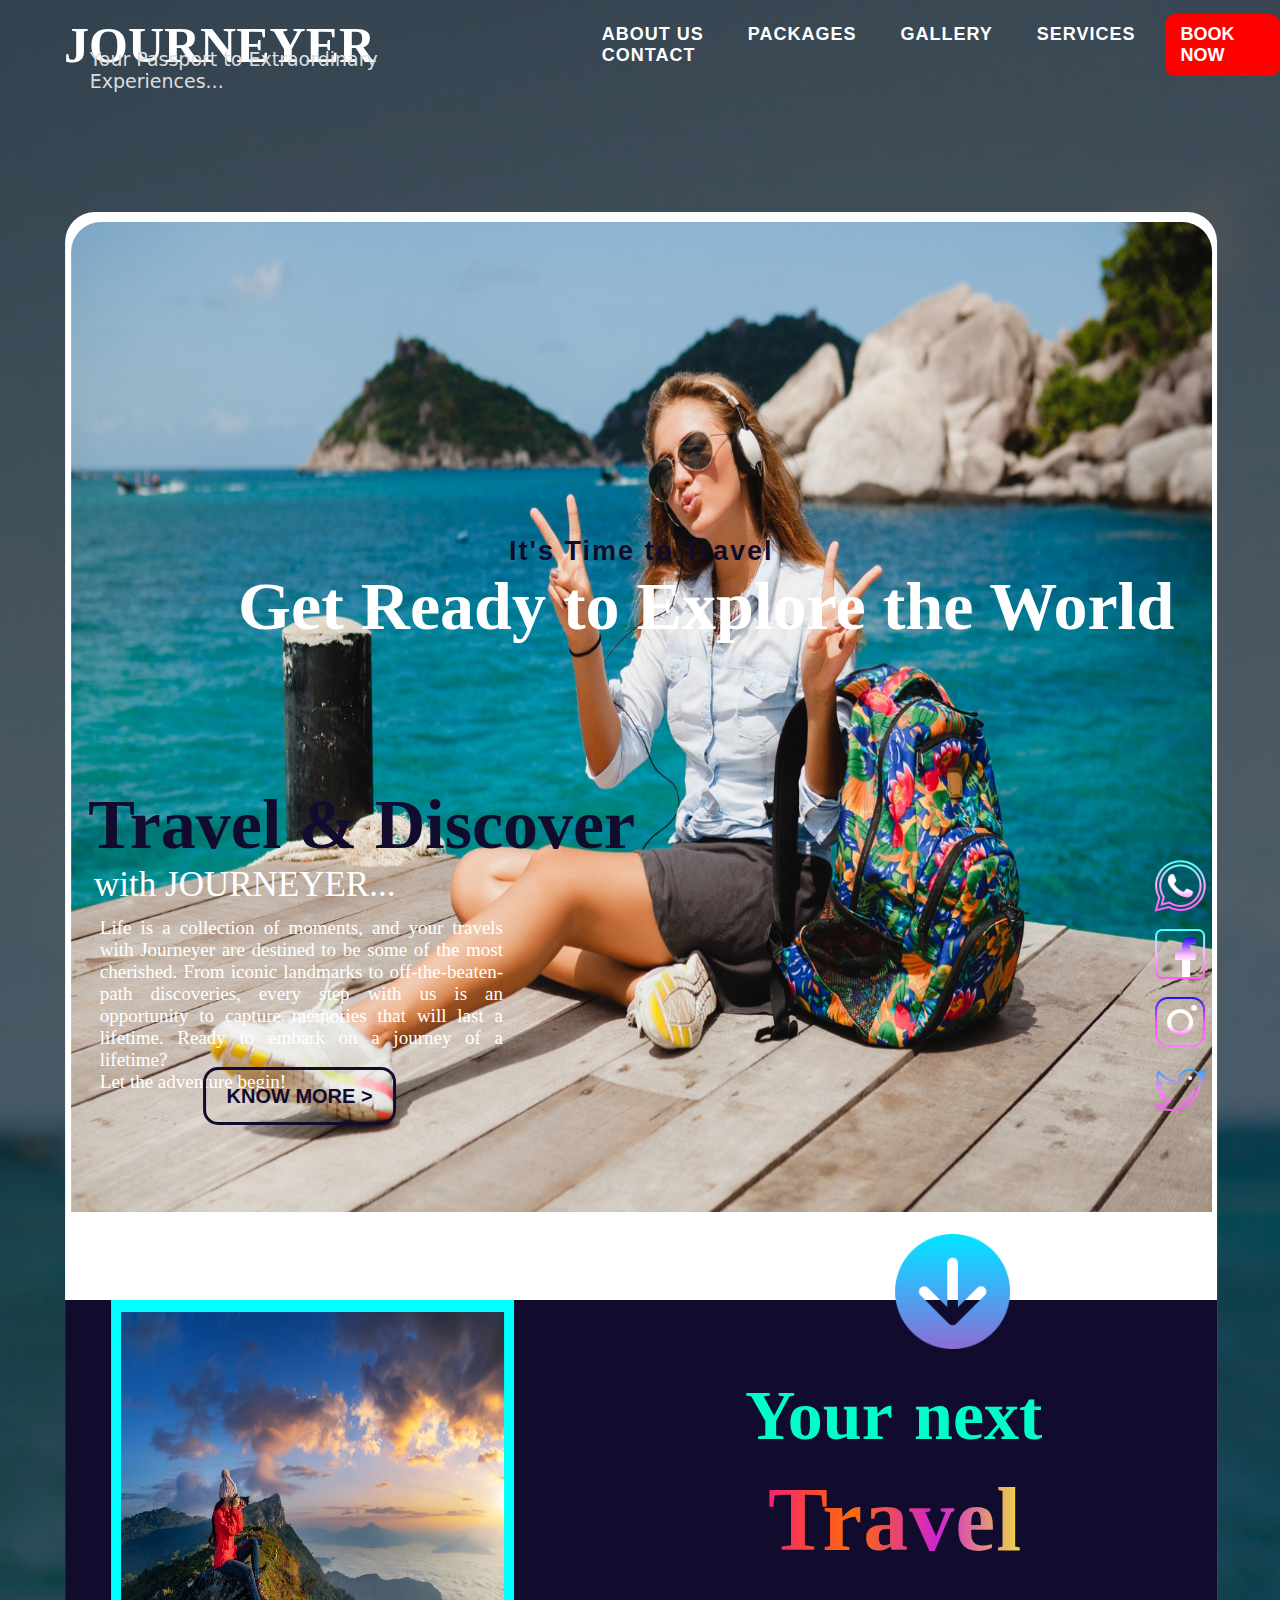
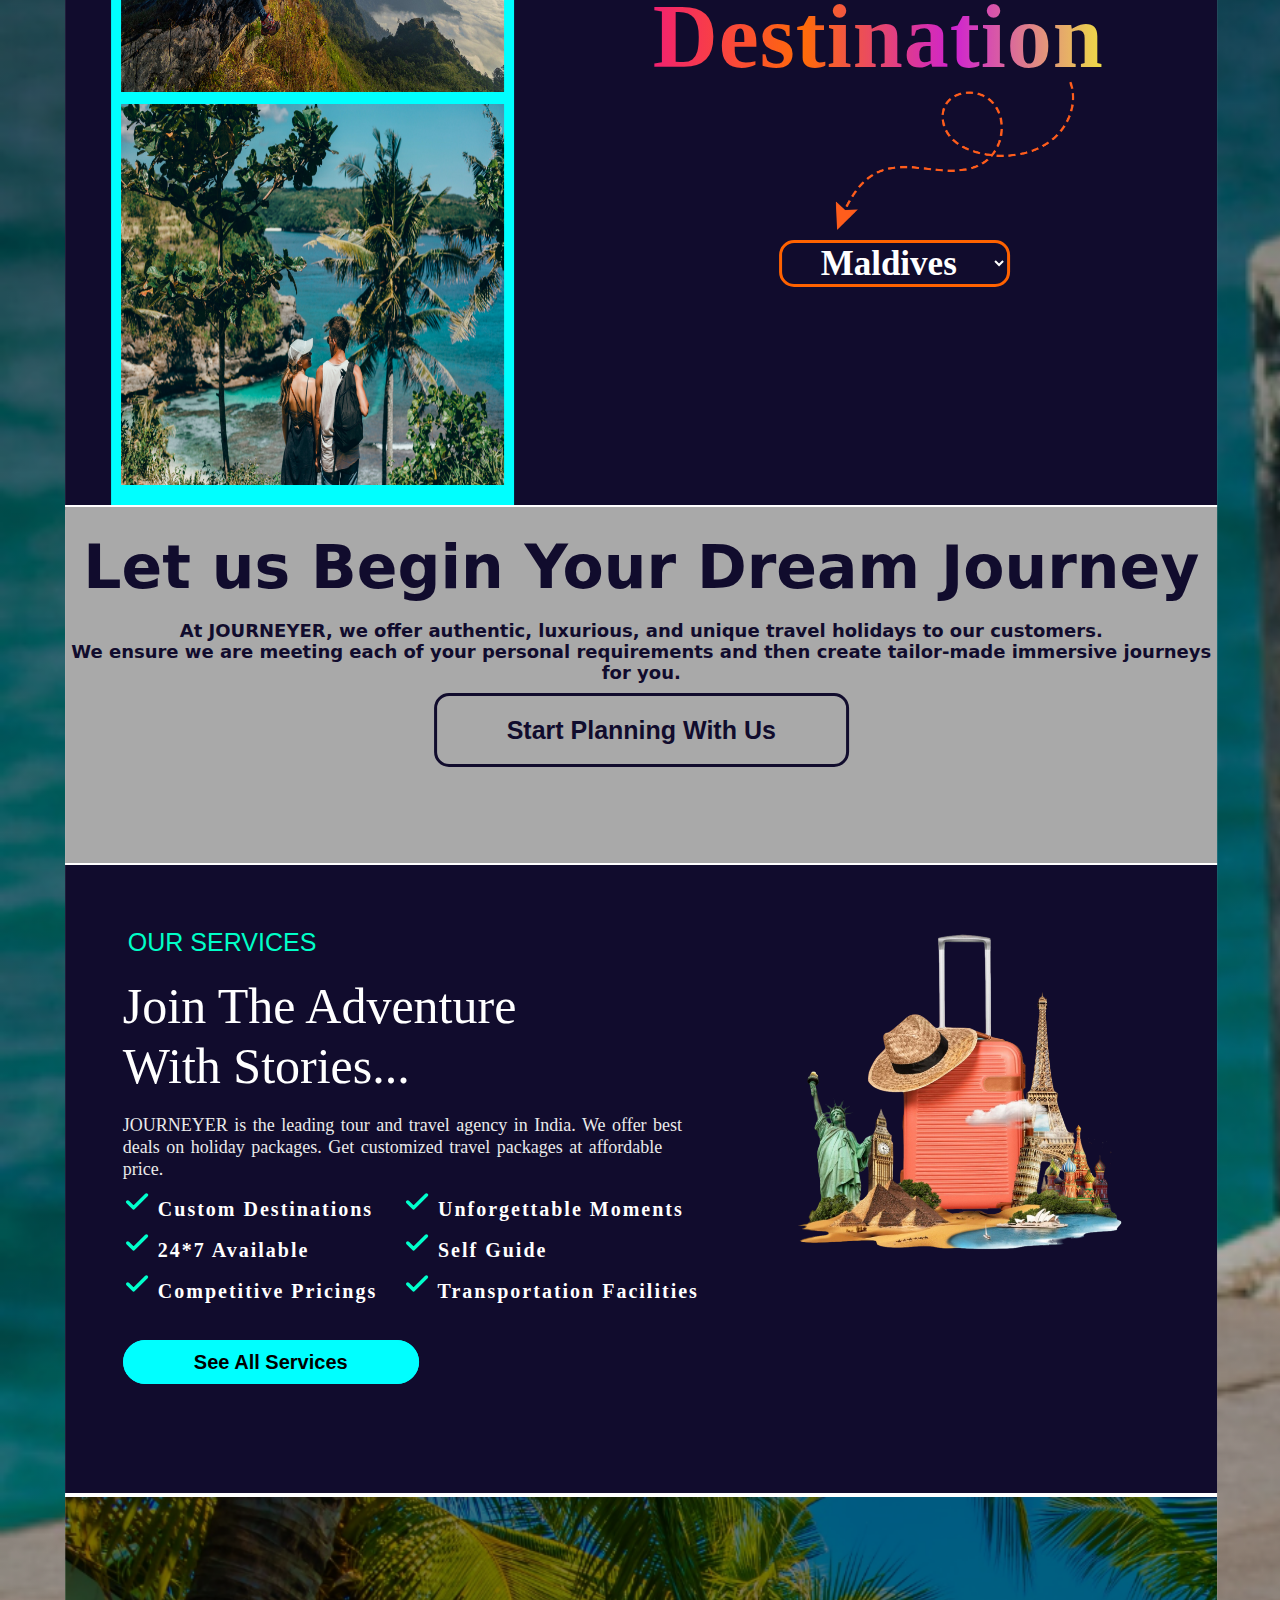
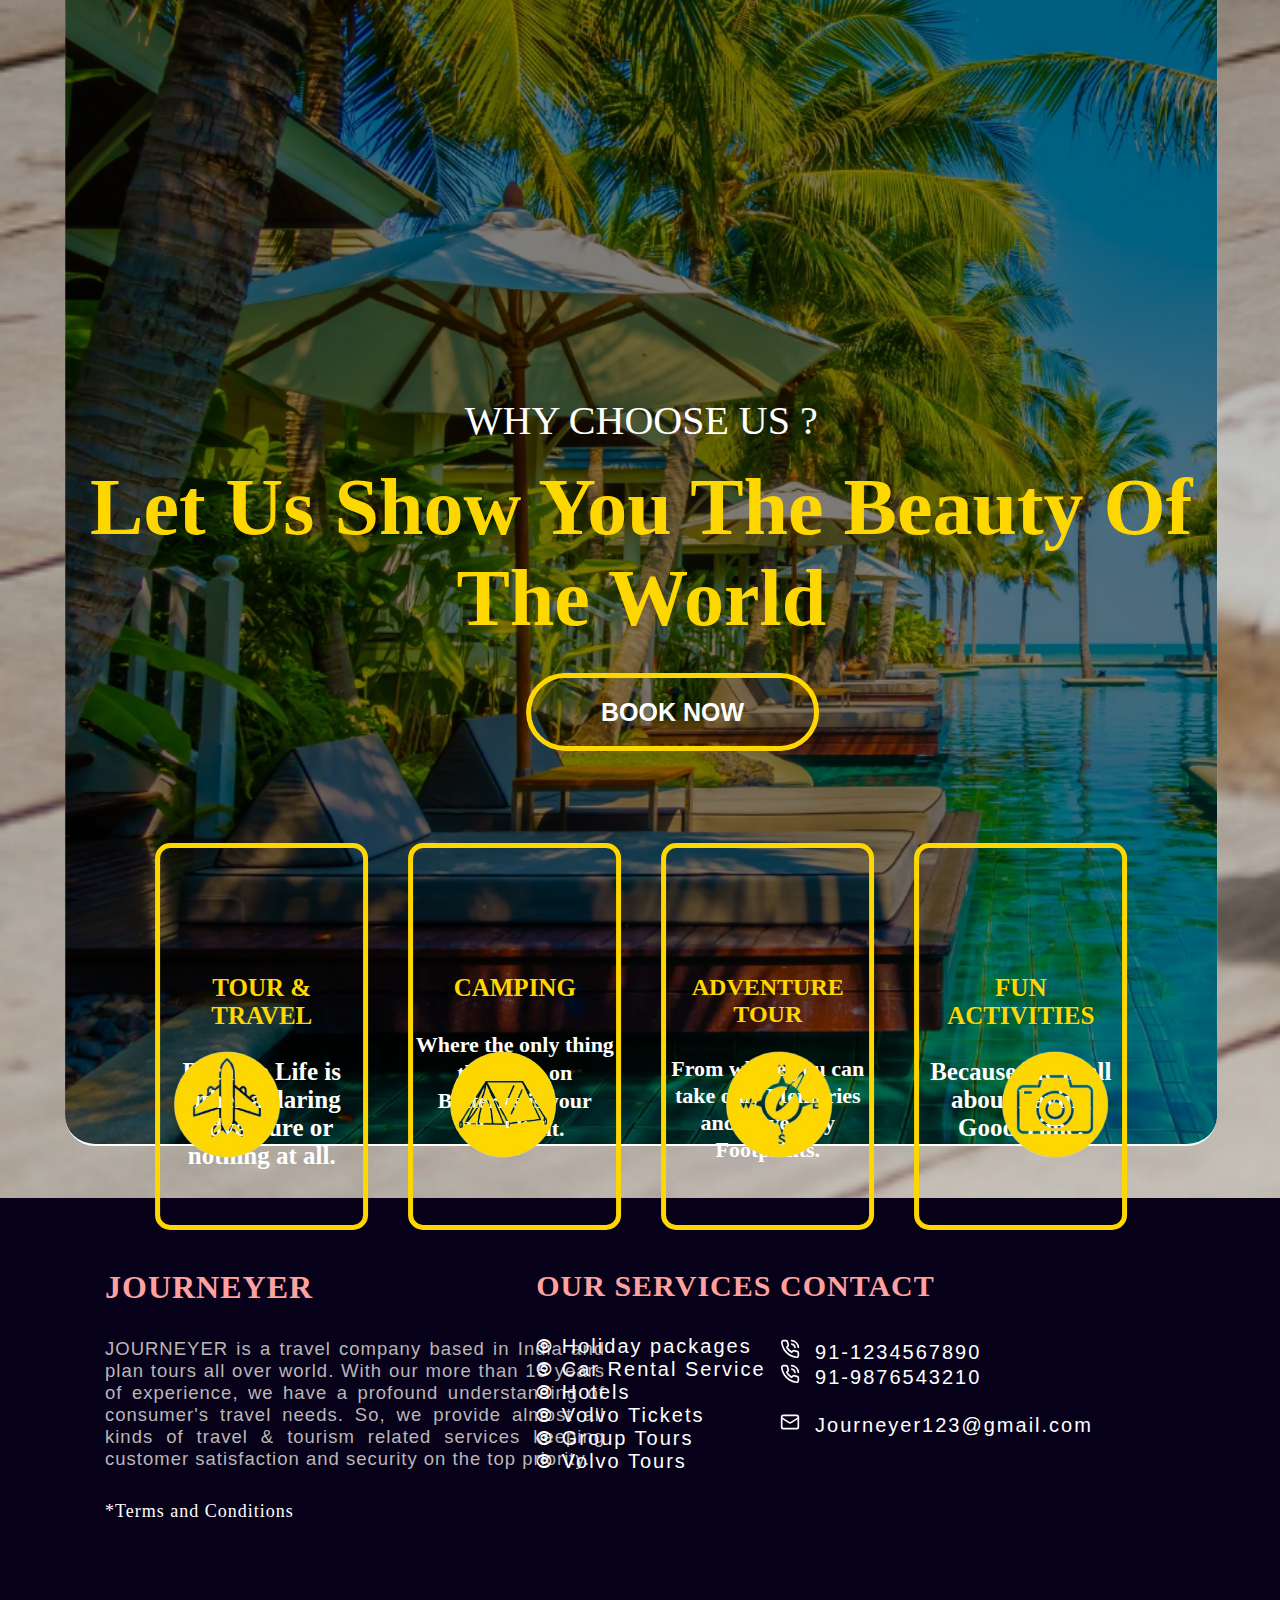
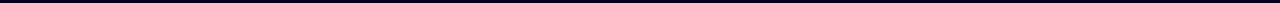
==== OIBSIP_Task1/index.html @ 8ae0f424 "mimansha" ====
<!DOCTYPE html>
<html lang="en">
<head>
    <meta charset="UTF-8">
    <meta name="viewport" content="width=device-width, initial-scale=1.0">
    <title>JOURNEYER - Your Travel Partner</title>
    <link rel="icon" href="./images_icons/travel_icon.png">
    <link rel="stylesheet" href="style.css">
</head>
<body>
    <header>
        <nav>
            <div class="logo">JOURNEYER</div>
            <span style="color: rgb(221, 221, 221); font-size: 19px; margin-left: -22.3%; margin-top: 7%; font-family: system-ui, -apple-system, BlinkMacSystemFont, 'Segoe UI', Roboto, Oxygen, Ubuntu, Cantarell, 'Open Sans', 'Helvetica Neue', sans-serif;">Your Passport to Extraordinary Experiences...</span>
            <div class="menu">
                <a href="#">ABOUT US</a>
                <a href="#">PACKAGES</a>
                <a href="#">GALLERY</a>
                <a href="#">SERVICES</a>
                <a href="#">CONTACT</a>
            </div>
            <div class="book">BOOK NOW</div>
        </nav>
        <div class="container">
            <!-- page1 start -->
            <img class="container_img" src="./images_icons/background1.jpg" alt="container_bg_image">
            <h4 class="main1">It's Time to Travel</h4>
            <span class="main2">Get Ready to Explore the World</span>
            <div class="main3">Travel & Discover</div>
            <span class="main4">with JOURNEYER...</span>
            <div class="main5">Life is a collection of moments, and your travels with Journeyer are destined to be some of the most cherished. From iconic landmarks to off-the-beaten-path discoveries, every step with us is an opportunity to capture memories that will last a lifetime. Ready to embark on a journey of a lifetime? <br>Let the adventure begin!</div>
            <br><a class="explore-btn" href="#">KNOW MORE ></a>
            <div class="icon">
                <img class="icon1" src="./images_icons/icon_whatsapp.png" alt="icon_whatsapp">
                <img class="icon2" src="./images_icons/icon_facebook.png" alt="icon_facebook">
                <img class="icon3" src="./images_icons/icons_instagram.png" alt="icons_instagram">
                <img class="icon4" src="./images_icons/icon_twitter.png" alt="icon_twitter">
            </div>
            <img style="width: 115px; margin-left: 72%; margin-top: 11%; filter: brightness(130%);" src="./images_icons/down-arrow.png" alt="arrow1">
            <!--page2 end-->
            <!--page2 start-->
            <div class="container2">
                <span class="next-dest">Your next </span><br>
                <span class="travel-dest1">Travel</span>
                <span class="travel-dest2">Destination </span><br>
                <img style="width: 280px; height:180px; margin-top: -2.5%; margin-left: 65%; rotate: 180deg;" src="./images_icons/dashed-line-arrow.png" alt="dashed arrow">
                <select class="dest_list">
                    <option style="color: white; font-size: 20px; font-weight: bold; font-family:cursive; background-color: black;">Maldives</option>
                    <option style="color: white; font-size: 20px; font-weight: bold; font-family:cursive; background-color: black;">Bali</option>
                    <option style="color: white; font-size: 20px; font-weight: bold; font-family:cursive; background-color: black;">Dubai</option>
                    <option style="color: white; font-size: 20px; font-weight: bold; font-family:cursive; background-color: black;">London</option>
                    <option style="color: white; font-size: 20px; font-weight: bold; font-family:cursive; background-color: black;">Japan</option>
                    <option style="color: white; font-size: 20px; font-weight: bold; font-family:cursive; background-color: black;">India</option>
                    <option style="color: white; font-size: 20px; font-weight: bold; font-family:cursive; background-color: black;">Sydney</option>
                    <option style="color: white; font-size: 20px; font-weight: bold; font-family:cursive; background-color: black;">New York</option>
                    <option style="color: white; font-size: 20px; font-weight: bold; font-family:cursive; background-color: black;">Rome</option>
                    <option style="color: white; font-size: 20px; font-weight: bold; font-family:cursive; background-color: black;">Paris</option>
                </select>
                <div class="container3">
                    <img style="width: 95%; height: 47%; margin-top: 12px; margin-left: 2.5%;" src="./images_icons/mainpic2.jpg" alt="travel1">
                    <img style="width: 95%; height: 47%; margin-top: 12px; margin-left: 2.5%;" src="./images_icons/main_pic1.jpg" alt="travel1">
                </div>
            </div>
            <!--page2 end-->
            <!--page 3 start-->
            <div class="container4">
                <div>Let us Begin Your Dream Journey</div>
                <p style="font-size: 18px; margin-top: 18px;">At JOURNEYER, we offer authentic, luxurious, and unique travel holidays to our customers.<br> We ensure we are meeting each of your personal requirements and then create tailor-made immersive journeys for you.</p>
                <a class="plan-btn" href="#">Start Planning With Us</a>
            </div>
            <div class="container5">
                <img style="width: 45%; margin-left: 55%; margin-top: -4%;" src="./images_icons/travelworld.png" alt="travel_the_world">
                <div class="container6">
                    <div style=" width: 300px; color: #00ffc8; font-size: 25px; font-family: sans-serif; text-align: left; margin-left: 5px;">OUR SERVICES</div><br>
                    <span style=" color: white; font-size: 50px; font-family: cursive; text-align: left;">Join The Adventure<br>With Stories...</span><br><br>
                    <span style=" color: rgb(234, 234, 234); font-size: 18px; font-family: 'Times New Roman', Times, serif; text-align: left; word-spacing: 2px;">JOURNEYER is the leading tour and travel agency in India. We offer best deals on holiday packages. Get customized travel packages at affordable price.</span>
                    <div style="display: flex; justify-content: space-between; margin-top: -12px;">
                        <div style="display: flex; flex-direction: column; color: white; font-size: 20px; letter-spacing: 2px; font-family: cursive; font-weight: bold; line-height: 2; margin-top: 20px;" class="container6-2">
                            <span><svg xmlns="http://www.w3.org/2000/svg" width="28" height="28" viewBox="0 0 24 24" fill="none" stroke="#00ffcc" stroke-width="3" stroke-linecap="round" stroke-linejoin="round" class="lucide lucide-check"><path d="M20 6 9 17l-5-5"/></svg> Custom Destinations</span>
                            <span><svg xmlns="http://www.w3.org/2000/svg" width="28" height="28" viewBox="0 0 24 24" fill="none" stroke="#00ffcc" stroke-width="3" stroke-linecap="round" stroke-linejoin="round" class="lucide lucide-check"><path d="M20 6 9 17l-5-5"/></svg> 24*7 Available</span>
                            <span><svg xmlns="http://www.w3.org/2000/svg" width="28" height="28" viewBox="0 0 24 24" fill="none" stroke="#00ffcc" stroke-width="3" stroke-linecap="round" stroke-linejoin="round" class="lucide lucide-check"><path d="M20 6 9 17l-5-5"/></svg> Competitive Pricings</span>
                        </div>
                        <div style="display: flex; flex-direction: column; color: white; font-size: 20px; letter-spacing: 2px; font-family: cursive; font-weight: bold; line-height: 2; margin-top: 20px; margin-left: 15px;" class="container6-2">
                            <span><svg xmlns="http://www.w3.org/2000/svg" width="28" height="28" viewBox="0 0 24 24" fill="none" stroke="#00ffcc" stroke-width="3" stroke-linecap="round" stroke-linejoin="round" class="lucide lucide-check"><path d="M20 6 9 17l-5-5"/></svg> Unforgettable Moments</span>
                            <span><svg xmlns="http://www.w3.org/2000/svg" width="28" height="28" viewBox="0 0 24 24" fill="none" stroke="#00ffcc" stroke-width="3" stroke-linecap="round" stroke-linejoin="round" class="lucide lucide-check"><path d="M20 6 9 17l-5-5"/></svg> Self Guide</span>
                            <span><svg xmlns="http://www.w3.org/2000/svg" width="28" height="28" viewBox="0 0 24 24" fill="none" stroke="#00ffcc" stroke-width="3" stroke-linecap="round" stroke-linejoin="round" class="lucide lucide-check"><path d="M20 6 9 17l-5-5"/></svg> Transportation Facilities</span>
                        </div>
                    </div><br><br>
                    <a class="services-btn" href="#">See All Services</a>
                </div>
            </div>
            <!--page3 end-->
            <!--page4 start-->
            <div>
                <div style="background-image: url(./images_icons/spot3.png); background-size: cover;" class="container7"></div>
                <div style=" color:white; font-size: 40px; ; margin-top: -65%; text-align: center;">WHY CHOOSE US ? </div><br>
                <div  class="cont7-txt">Let Us Show You The Beauty Of</div>
                <div style="margin-top: 0;  background-image: none;" class="cont7-txt">The World</div><br><br><br>
                <a class="booking-btn" href="#">BOOK NOW</a>
                <div class="container9">
                    <div class="cont9_1">
                        <span>TOUR & TRAVEL</span><br><br>
                        <span style="color: white;">Because Life is either a daring Adventure or nothing at all.</span>
                        <span></span>
                    </div>
                    <div class="cont9_2">
                        <span>CAMPING</span><br><br>
                        <span style="color: white; font-size: 22px;">Where the only thing that runs on Batteries is your Flashlight.</span>
                    </div>
                    <div class="cont9_3">
                        <span>ADVENTURE TOUR</span><br><br>
                        <span style="color: white; font-size: 22px;">From where you can take only Memories and leave only Footprints.</span>
                    </div>
                    <div class="cont9_4">
                        <span>FUN ACTIVITIES</span><br><br>
                        <span style="color: white;">Because life is all about having Good Time.</span>
                    </div>
                </div>
                <div class="container10">
                    <img src="./images_icons/tour&travel_icon.png" alt="">
                    <img src="./images_icons/camping_icon.png" alt="">
                    <img src="./images_icons/adventure_icon.png" alt="">
                    <img src="./images_icons/outbound_activity_icon.png" alt="">
                </div>
            </div>
            <!--page4 end-->
        </div>
    </header>
    <footer>
        <nav>
            <div class="journeyer_container">
                <div class="footer-journeyer1">
                    <div>JOURNEYER</div>
                    <div class="footer-journeyer2"><p>JOURNEYER is a travel company based in India and plan tours all over world. With our more than 15 years of experience, we have a profound understanding of consumer's travel needs. So, we provide almost all kinds of travel & tourism related services keeping customer satisfaction and security on the top priority.</p></div>
                    <a class="TC" href="#">*Terms and Conditions</a>
                </div>
            </div>
            <div class="services_container">
                <div class="services1">
                    <div>OUR SERVICES</div>
                    <div class="services2">
                        ⦾  Holiday packages<br>
                        ⦾  Car Rental Service<br>
                        ⦾  Hotels<br>
                        ⦾  Volvo Tickets<br>
                        ⦾  Group Tours<br>
                        ⦾  Volvo Tours</div>
                </div></div>
                </div>
            </div>
            <div class="contact_container">
                <div class="contact1">
                    <div>CONTACT</div>
                </div>
                <div class="contact2">
                    <svg xmlns="http://www.w3.org/2000/svg" width="20" height="20" viewBox="0 0 24 24" fill="none" stroke="#ffffff" stroke-width="2" stroke-linecap="round" stroke-linejoin="round" class="lucide lucide-phone-call"><path d="M22 16.92v3a2 2 0 0 1-2.18 2 19.79 19.79 0 0 1-8.63-3.07 19.5 19.5 0 0 1-6-6 19.79 19.79 0 0 1-3.07-8.67A2 2 0 0 1 4.11 2h3a2 2 0 0 1 2 1.72 12.84 12.84 0 0 0 .7 2.81 2 2 0 0 1-.45 2.11L8.09 9.91a16 16 0 0 0 6 6l1.27-1.27a2 2 0 0 1 2.11-.45 12.84 12.84 0 0 0 2.81.7A2 2 0 0 1 22 16.92z"/><path d="M14.05 2a9 9 0 0 1 8 7.94"/><path d="M14.05 6A5 5 0 0 1 18 10"/></svg>
                    &nbsp;91-1234567890<br>
                    <svg xmlns="http://www.w3.org/2000/svg" width="20" height="20" viewBox="0 0 24 24" fill="none" stroke="#ffffff" stroke-width="2" stroke-linecap="round" stroke-linejoin="round" class="lucide lucide-phone-call"><path d="M22 16.92v3a2 2 0 0 1-2.18 2 19.79 19.79 0 0 1-8.63-3.07 19.5 19.5 0 0 1-6-6 19.79 19.79 0 0 1-3.07-8.67A2 2 0 0 1 4.11 2h3a2 2 0 0 1 2 1.72 12.84 12.84 0 0 0 .7 2.81 2 2 0 0 1-.45 2.11L8.09 9.91a16 16 0 0 0 6 6l1.27-1.27a2 2 0 0 1 2.11-.45 12.84 12.84 0 0 0 2.81.7A2 2 0 0 1 22 16.92z"/><path d="M14.05 2a9 9 0 0 1 8 7.94"/><path d="M14.05 6A5 5 0 0 1 18 10"/></svg>
                    &nbsp;91-9876543210<br>
                    <br><svg xmlns="http://www.w3.org/2000/svg" width="20" height="20" viewBox="0 0 24 24" fill="none" stroke="#ffffff" stroke-width="2" stroke-linecap="round" stroke-linejoin="round" class="lucide lucide-mail"><rect width="20" height="16" x="2" y="4" rx="2"/><path d="m22 7-8.97 5.7a1.94 1.94 0 0 1-2.06 0L2 7"/></svg>
                    &nbsp;Journeyer123@gmail.com
                </div>
            </div>
        </nav>
    </footer>
</body>
</html>
---- OIBSIP_Task1/style.css ----
*{
    margin: 0;
    padding: 0;
    box-sizing: border-box;
}
header{
    width: 100%;
    height: 500vh;
    background-image: linear-gradient(rgba(0,0,0,0.6),rgba(0,0,0,0.1)),url(./images_icons//background1.jpg);
    background-size: cover;
}
nav{
    width: 100%;
    height: 50px;
    display: flex;
    justify-content: space-around;
    align-items: center;
}
.logo{
    font-weight: 900;
    font-size: 50px;
    color: #fff;
    margin-left: 5%;
    margin-top: 40px;

}
.menu{
    font-weight: bolder;
    margin-top: 40px;
    margin-left: 11%;
}
.menu a{
    letter-spacing: 1px;
    text-decoration: none;
    color:#fff;
    padding: 10px 20px;
    font-size: large;
    font-family: sans-serif;
}
.menu a:hover{
    color: rgb(255, 128, 128);
    border-bottom: 2px solid rgb(255, 128, 128) ;
    border-bottom-width: 2px;
}
.book{
    background-color: red;
    color: white;
    font-weight: 700;
    padding: 10px 15px;
    border-radius: 10px;
    cursor:pointer;
    font-size: large;
    margin-top: 40px;
    font-family: sans-serif;

}
.book:hover{
    background-color: rgb(177, 26, 26);
}
.container{
    width: 90%;
    height: 450vh;
    margin-left: 1.5%;
    transform: translate(4%, 4%);
    align-items: center;
    background-color: white;
    border-radius: 30px ;
}
.container_img{
    width: 99%;
    height: 110vh;
    border-top-right-radius: 30px;
    border-top-left-radius: 30px;
    margin-top: 10px;
    margin-left: 6px;
}
footer{
    width: 100%;
    height: 45vh;
    background-color: rgb(8, 1, 26);
    padding-left: 30px;
    margin-top: -8%;
    display: flex;
    justify-content: space-between;
    align-items: center;
}
.journeyer_container{
    width: 550px;
    height: 200px;
    margin-top: -5%;
}
.footer-journeyer1{
    width: 250px;
    height: 100px;
    color: rgb(255, 161, 161);
    font-size: 32px;
    font-weight: bolder;
    letter-spacing: 1px;
    margin-left: 20%;
}
.footer-journeyer2{
    width: 500px;
    height: 150px;
    color: rgb(187, 183, 183);
    font-size: 18.5px;
    margin-top: 13%;
    font-family:Arial, Helvetica, sans-serif ;
    font-weight: 500;
    text-align: justify;
}
.TC{
    color: white;
    font-weight: 400;
    font-size: 18px;
    text-decoration: none;
    margin-top: 5%;
}
.TC:hover{
    font-size: 20px;
}
.services_container{
    width: 550px;
    height: 200px;
    margin-top: -5%;
}
.services1{
    width: 250px;
    height: 100px;
    color: rgb(255, 161, 161);
    font-size: 30px;
    font-weight: bolder;
    letter-spacing: 1px;
    margin-left: 35%;
}
.services2{
    width: 500px;
    height: 150px;
    color: white;
    font-size: 20px;
    margin-top: 13%;
    font-family:Arial, Helvetica, sans-serif ;
    font-weight: 500;
    text-align: justify;
    letter-spacing: 2px;
}
.contact_container{
    width: 550px;
    height: 200px;
    margin-top: -5%;
}
.contact1{
    width: 250px;
    height: 100px;
    color: rgb(255, 161, 161);
    font-size: 30px;
    font-weight: bolder;
    letter-spacing: 1px;
    text-align: left;
}
.contact2{
    width: 500px;
    height: 150px;
    color: white;
    font-size: 20px;
    margin-top: -6%;
    font-family:Arial, Helvetica, sans-serif ;
    font-weight: 500;
    text-align: justify;
    letter-spacing: 2px;
}
.main1{
    color: rgb(17, 12, 45);
    font-size: 27px;
    font-family:sans-serif;
    letter-spacing: 2px;
    margin-top: -59%;
    text-align: center;
}
.main2{
    color: white;
    font-size: 68px;
    font-family:'Times New Roman', Times, serif;
    font-weight: bold;
    margin-top: -41%;
    text-align: center;
    margin-left: 15%;
}
.main3{
    color: rgb(17, 12, 45);
    font-size: 70px;
    margin-top: 12%;
    margin-left: 2%;
    font-weight: bold;
}
.main4{
    color: white;
    font-size: 35px;
    margin-top: 10%;
    margin-left: 2.5%;
}
.main5{
    color: white;
    font-size: 19px;
    text-align: justify;
    margin-left: 3%;
    margin-top: 12px;
    width: 35%;
    height: 150px;
}
.explore-btn{
    font-size: 20px;
    margin-top: 150px;
    color: rgb(17, 12, 45);
    padding: 15px 20px;
    font-weight: bolder;
    font-family: sans-serif;
    background-color: transparent;
    border: 3px solid rgb(17, 12, 45);
    border-radius: 15px;
    margin-left: 12%;
    text-decoration: none;
}
.explore-btn:hover{
    color: white;
    background-color: rgb(17, 12, 45);
    border: 3px solid rgb(17, 12, 45);
}
.icon{
    flex-direction: column;
    filter: brightness(250%);
    margin-top: -22%;
    margin-left: 94%;
    position: absolute;
}
.icon1:hover{
    cursor: pointer;
    zoom: 110%;
}
.icon2:hover{
    cursor: pointer;
    zoom: 110%;
}
.icon3:hover{
    cursor: pointer;
    zoom: 110%;
}
.icon4:hover{
    cursor: pointer;
    zoom: 110%;
}
.container2{
    background-color: rgb(17, 12, 45);
    width: 100%;
    height: 90vh;
    margin-top: -4.65%;
    margin-left: 0%;
    padding-top: 70px;
    line-height: 1.3;
}
.next-dest{
    color: #00ffc8;
    font-size: 70px;
    font-family: cursive;
    font-weight: bold;
    margin-left: 59%;
    word-spacing: 5px;
}
.travel-dest1{
    color: white;
    text-align: center;
    font-size: 90px;
    font-weight: bold;
    margin-left: 61%;
    letter-spacing: 1px;
    font-family: Georgia, 'Times New Roman', Times, serif;
    background: linear-gradient(to right, #f32170,#ff6b08, #cf23cf, #eedd44);
    -webkit-text-fill-color: transparent;
    -webkit-background-clip: text;
}
.travel-dest2{
    color: white;
    text-align: center;
    font-size: 90px;
    font-weight: bold;
    margin-left: 51%;
    letter-spacing: 1px;
    font-family: Georgia, 'Times New Roman', Times, serif;
    background: linear-gradient(to right, #f32170,#ff6b08, #cf23cf, #eedd44);
    -webkit-text-fill-color: transparent;
    -webkit-background-clip: text;
}
.dest_list{
    color: white;
    font-size: 35px;
    font-weight: bold;
    font-family: cursive;
    text-align: center ;
    background-color: transparent;
    width: 20%;
    border: 3px solid #ff6200;
    border-radius: 15px;
    margin-top: -1%;
    margin-left: 62%;
}
.dest_list:hover{
    color: white;
    border: 3px solid #00ffc8;
}
.container3{
    width: 35%;
    height: 90vh;
    background-color: aqua;
    margin-top: -587.5px;;
    margin-left: 4%;
    display:  flex;
    flex-direction: column;
}
.container4{
    width: 100%;
    height: 40vh;
    color: rgb(17, 12, 45);
    font-size: 60px;
    text-align: center;
    padding-top: 25px;
    margin-top: -0.4%;
    border-top: 2px solid white;
    border-bottom: 2px solid white;
    font-weight: bolder;
    font-family: system-ui, -apple-system, BlinkMacSystemFont, 'Segoe UI', Roboto, Oxygen, Ubuntu, Cantarell, 'Open Sans', 'Helvetica Neue', sans-serif;
    background: darkgray;
}
.plan-btn{
    font-size: 25px;
    align-items: center;
    color: rgb(17, 12, 45);
    padding: 20px 70px;
    font-weight: bold;
    font-family: sans-serif;
    background-color: transparent;
    border: 3px solid rgb(17, 12, 45);
    border-radius: 15px;
    margin-top: 1150%;
    text-decoration: none;
}
.plan-btn:hover{
    color: white;
    background-color: rgb(17, 12, 45);
    border: 3px solid rgb(17, 12, 45);
}
.container5{
    width: 100%;
    height: 70vh;
    margin-left: 0%;
    padding-top: 70px;
    line-height: 1.3;
    border-bottom: 2px solid white;
    background-color: rgb(17, 12, 45);
}
.container6{
    color: white;
    width: 50%;
    height: 55vh;
    margin-top: -31%;
    margin-left: 5%;
    line-height: 1.2;
}
.services-btn{
    color: black;
    font-size: 20px;
    padding: 10px 70px;
    font-weight: bolder;
    font-family: sans-serif;
    background-color: aqua;
    margin-left: 0%;
    border: 1px solid aqua;
    border-radius: 50px;
    text-decoration: none;
}
.services-btn:hover{
    color: aqua;
    background-color: transparent;
    border: 3px solid aqua;
}
.container7{
    width: 100%;
    height: 139vh;
    border-top: 2px solid white;
    border-bottom: 2px solid white;
    border-bottom-left-radius: 30px ;
    border-bottom-right-radius: 30px;
    display: flex;
    justify-content: space-between;
}
.cont7-txt{
    color: gold;
    font-size: 80px;
    font-weight: bold;
    text-align: center;
}
.booking-btn{
    color: white;
    font-size: 25px;
    padding: 20px 70px;
    font-weight: bolder;
    font-family: sans-serif;
    background-color: transparent;
    margin-left: 40%;
    border: 5px solid gold;
    border-radius: 50px;
    text-decoration: none;
}
.booking-btn:hover{
    color: black;
    background-color: gold;
    border: 3px solid gold;
}
.container9{
    width: 100%;
    height: 45vh;
    margin-top: 10%;
    display: flex;
    justify-content: space-evenly;
}
.cont9_1{
    color: gold;
    font-size: 25px;
    text-align: center;
    font-weight: bold;
    padding-top: 11%;
    width: 22%;
    height: 43vh;
    background-color: transparent;
    margin-left: 90px;
    border: 5px solid gold;
    border-radius: 15px;
}
.cont9_2{
    color: gold;
    font-size: 25px;
    text-align: center;
    font-weight: bold;
    padding-top: 11%;
    width: 22%;
    height: 43vh;
    background-color: transparent;
    margin-left: 40px;
    border: 5px solid gold;
    border-radius: 15px;
}
.cont9_3{
    color: gold;
    font-size: 24px;
    text-align: center;
    font-weight: bold;
    padding-top: 11%;
    width: 22%;
    height: 43vh;
    background-color: transparent;
    margin-left: 40px;
    border: 5px solid gold;
    border-radius: 15px;
}
.cont9_4{
    color: gold;
    font-size: 25px;
    text-align: center;
    font-weight: bold;
    padding-top: 11%;
    width: 22%;
    height: 43vh;
    background-color: transparent;
    margin-left: 40px;
    margin-right: 90px;
    border: 5px solid gold;
    border-radius: 15px;
}
.container10{
    width: 100%;
    height: 45vh;
    margin-top: -30%;
    display: flex;
    justify-content: space-evenly;
}
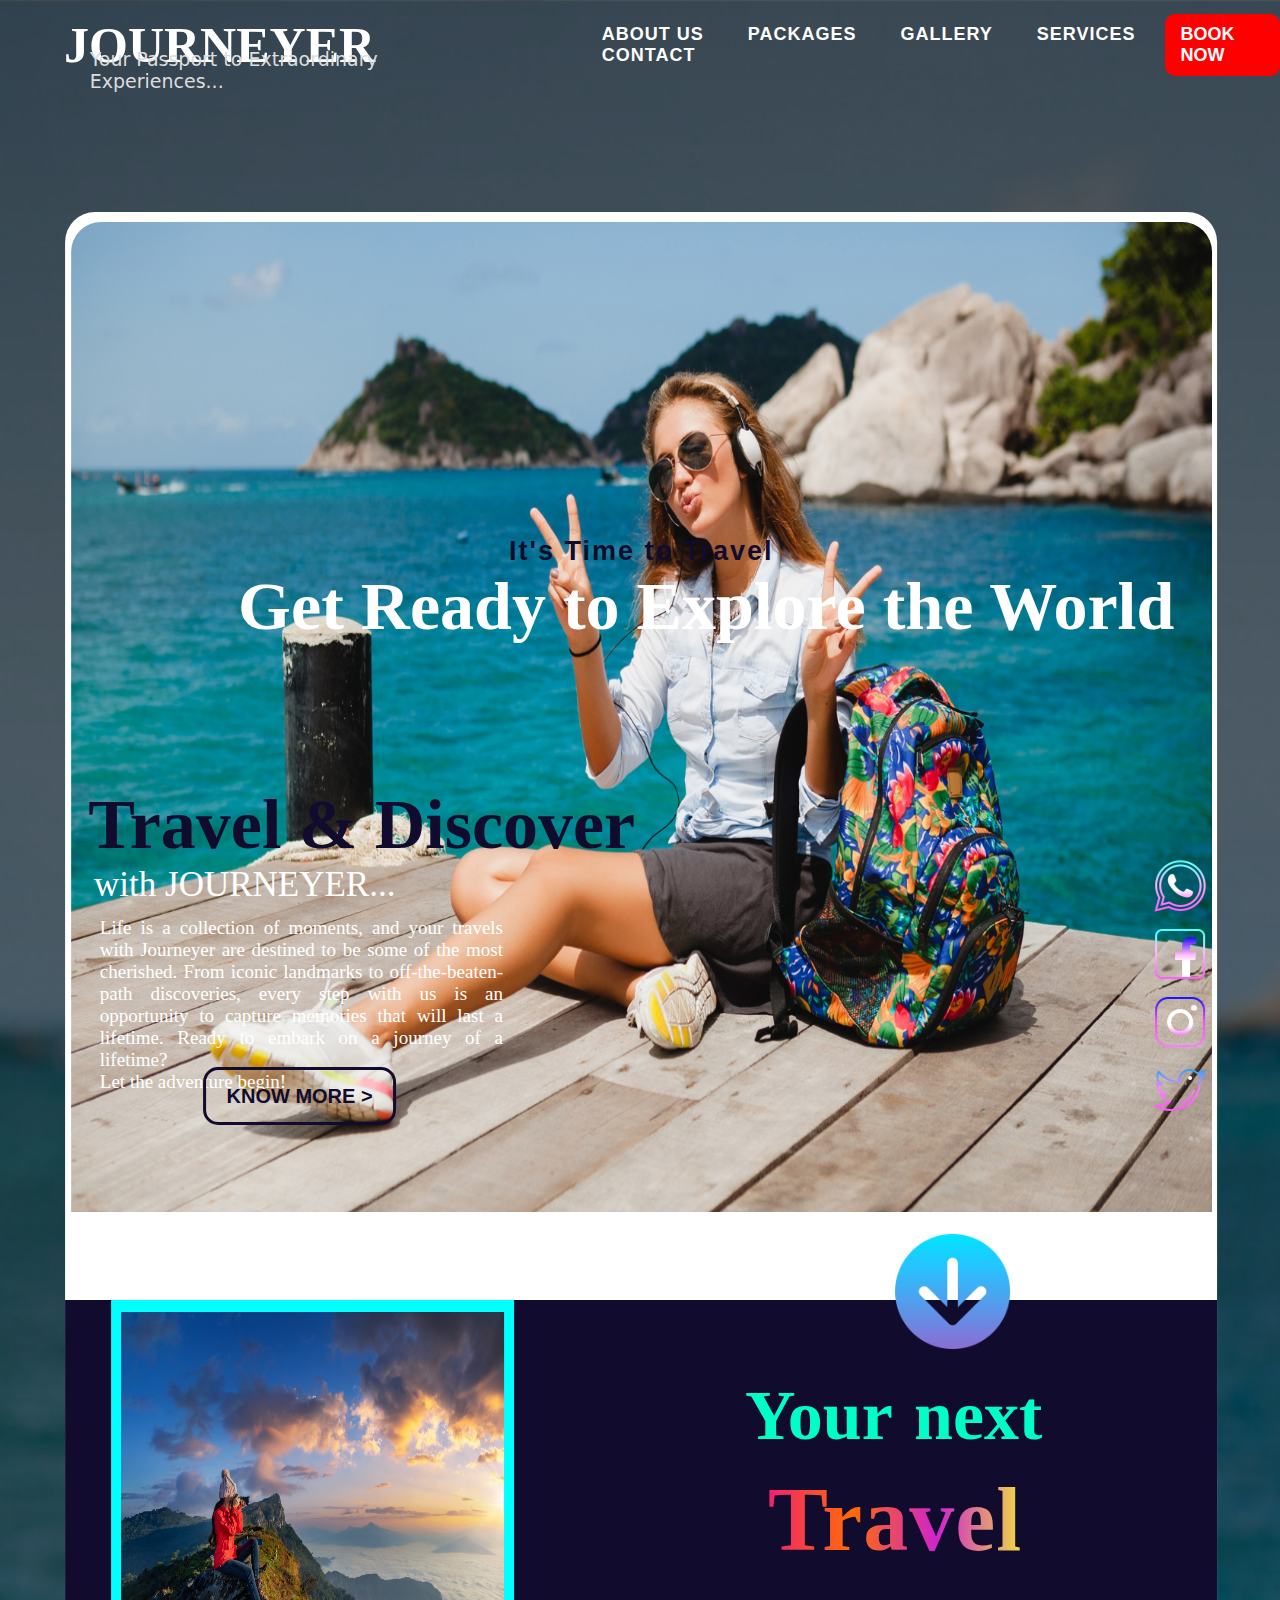
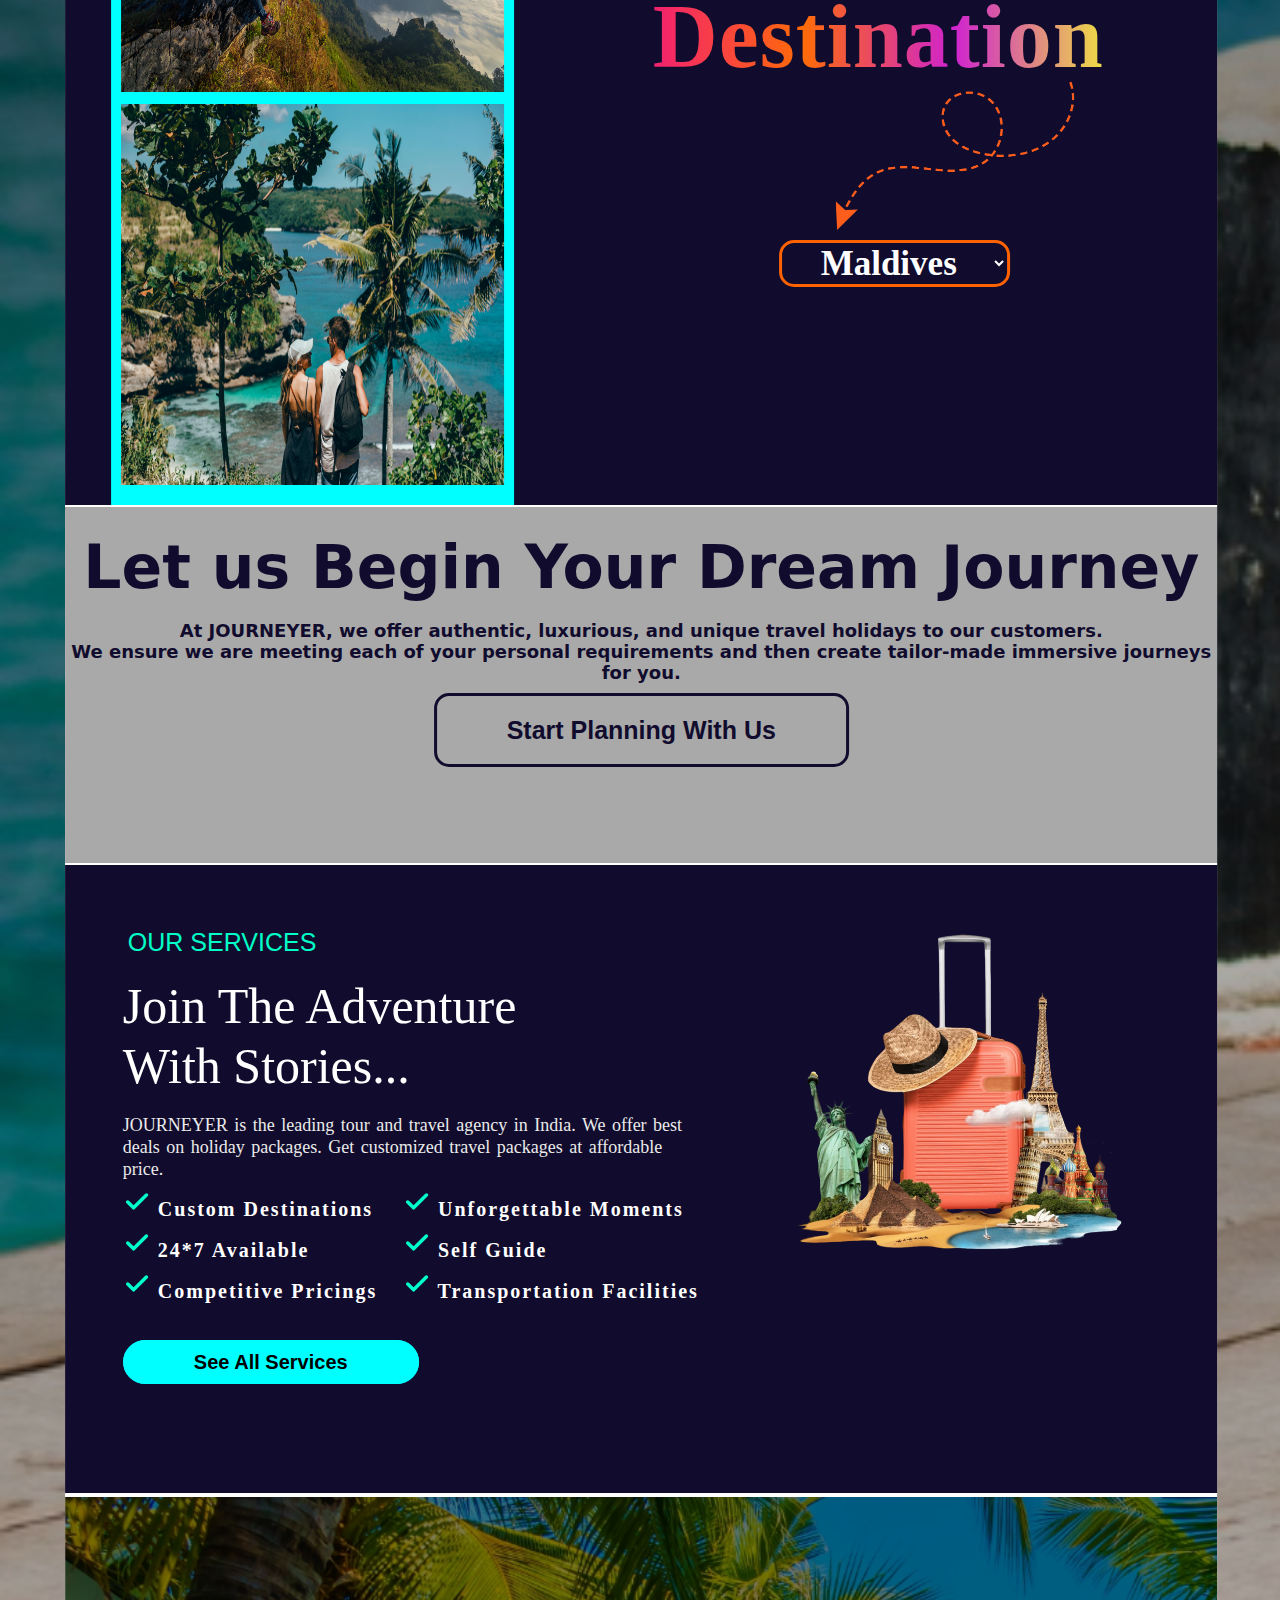
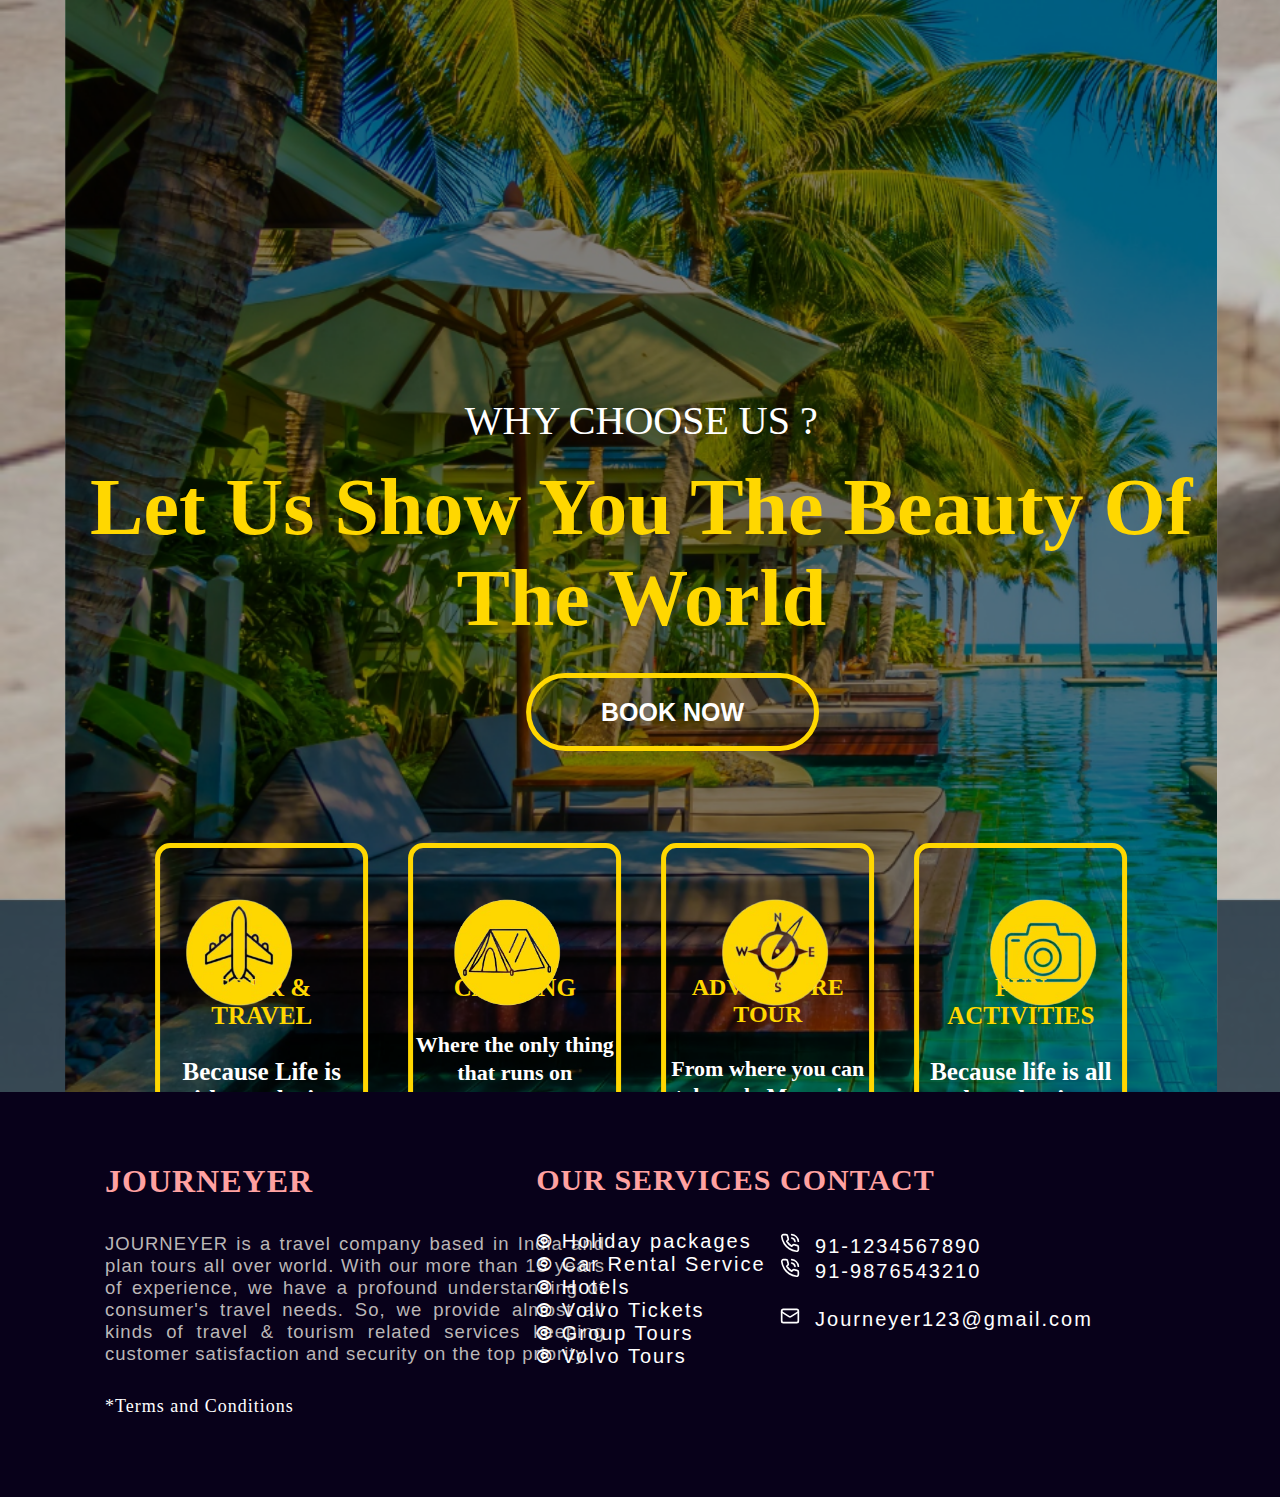
==== commit e86e6109: "mimansha" ====
--- a/OIBSIP_Task1/index.html
+++ b/OIBSIP_Task1/index.html
@@ -8,6 +8,7 @@
     <link rel="stylesheet" href="style.css">
 </head>
 <body>
+    <!--HEADER START-->
     <header>
         <nav>
             <div class="logo">JOURNEYER</div>
@@ -21,111 +22,115 @@
             </div>
             <div class="book">BOOK NOW</div>
         </nav>
-        <div class="container">
-            <!-- page1 start -->
-            <img class="container_img" src="./images_icons/background1.jpg" alt="container_bg_image">
-            <h4 class="main1">It's Time to Travel</h4>
-            <span class="main2">Get Ready to Explore the World</span>
-            <div class="main3">Travel & Discover</div>
-            <span class="main4">with JOURNEYER...</span>
-            <div class="main5">Life is a collection of moments, and your travels with Journeyer are destined to be some of the most cherished. From iconic landmarks to off-the-beaten-path discoveries, every step with us is an opportunity to capture memories that will last a lifetime. Ready to embark on a journey of a lifetime? <br>Let the adventure begin!</div>
-            <br><a class="explore-btn" href="#">KNOW MORE ></a>
-            <div class="icon">
-                <img class="icon1" src="./images_icons/icon_whatsapp.png" alt="icon_whatsapp">
-                <img class="icon2" src="./images_icons/icon_facebook.png" alt="icon_facebook">
-                <img class="icon3" src="./images_icons/icons_instagram.png" alt="icons_instagram">
-                <img class="icon4" src="./images_icons/icon_twitter.png" alt="icon_twitter">
+    </header>
+    <!--HEADER END-->
+    <!--MAIN START-->
+    <div class="container">
+        <!-- page1 start -->
+        <img class="container_img" src="./images_icons/background1.jpg" alt="container_bg_image">
+        <h4 class="main1">It's Time to Travel</h4>
+        <span class="main2">Get Ready to Explore the World</span>
+        <div class="main3">Travel & Discover</div>
+        <span class="main4">with JOURNEYER...</span>
+        <div class="main5">Life is a collection of moments, and your travels with Journeyer are destined to be some of the most cherished. From iconic landmarks to off-the-beaten-path discoveries, every step with us is an opportunity to capture memories that will last a lifetime. Ready to embark on a journey of a lifetime? <br>Let the adventure begin!</div>
+        <br><a class="explore-btn" href="#">KNOW MORE ></a>
+        <div class="icon">
+            <img class="icon1" src="./images_icons/icon_whatsapp.png" alt="icon_whatsapp">
+            <img class="icon2" src="./images_icons/icon_facebook.png" alt="icon_facebook">
+            <img class="icon3" src="./images_icons/icons_instagram.png" alt="icons_instagram">
+            <img class="icon4" src="./images_icons/icon_twitter.png" alt="icon_twitter">
+        </div>
+        <img style="width: 115px; margin-left: 72%; margin-top: 11%; filter: brightness(130%);" src="./images_icons/down-arrow.png" alt="arrow1">
+        <!--page2 end-->
+        <!--page2 start-->
+        <div class="container2">
+            <span class="next-dest">Your next </span><br>
+            <span class="travel-dest1">Travel</span>
+            <span class="travel-dest2">Destination </span><br>
+            <img style="width: 280px; height:180px; margin-top: -2.5%; margin-left: 65%; rotate: 180deg;" src="./images_icons/dashed-line-arrow.png" alt="dashed arrow">
+            <select class="dest_list">
+                <option style="color: white; font-size: 20px; font-weight: bold; font-family:cursive; background-color: black;">Maldives</option>
+                <option style="color: white; font-size: 20px; font-weight: bold; font-family:cursive; background-color: black;">Bali</option>
+                <option style="color: white; font-size: 20px; font-weight: bold; font-family:cursive; background-color: black;">Dubai</option>
+                <option style="color: white; font-size: 20px; font-weight: bold; font-family:cursive; background-color: black;">London</option>
+                <option style="color: white; font-size: 20px; font-weight: bold; font-family:cursive; background-color: black;">Japan</option>
+                <option style="color: white; font-size: 20px; font-weight: bold; font-family:cursive; background-color: black;">India</option>
+                <option style="color: white; font-size: 20px; font-weight: bold; font-family:cursive; background-color: black;">Sydney</option>
+                <option style="color: white; font-size: 20px; font-weight: bold; font-family:cursive; background-color: black;">New York</option>
+                <option style="color: white; font-size: 20px; font-weight: bold; font-family:cursive; background-color: black;">Rome</option>
+                <option style="color: white; font-size: 20px; font-weight: bold; font-family:cursive; background-color: black;">Paris</option>
+            </select>
+            <div class="container3">
+                <img style="width: 95%; height: 47%; margin-top: 12px; margin-left: 2.5%;" src="./images_icons/mainpic2.jpg" alt="travel1">
+                <img style="width: 95%; height: 47%; margin-top: 12px; margin-left: 2.5%;" src="./images_icons/main_pic1.jpg" alt="travel1">
             </div>
-            <img style="width: 115px; margin-left: 72%; margin-top: 11%; filter: brightness(130%);" src="./images_icons/down-arrow.png" alt="arrow1">
-            <!--page2 end-->
-            <!--page2 start-->
-            <div class="container2">
-                <span class="next-dest">Your next </span><br>
-                <span class="travel-dest1">Travel</span>
-                <span class="travel-dest2">Destination </span><br>
-                <img style="width: 280px; height:180px; margin-top: -2.5%; margin-left: 65%; rotate: 180deg;" src="./images_icons/dashed-line-arrow.png" alt="dashed arrow">
-                <select class="dest_list">
-                    <option style="color: white; font-size: 20px; font-weight: bold; font-family:cursive; background-color: black;">Maldives</option>
-                    <option style="color: white; font-size: 20px; font-weight: bold; font-family:cursive; background-color: black;">Bali</option>
-                    <option style="color: white; font-size: 20px; font-weight: bold; font-family:cursive; background-color: black;">Dubai</option>
-                    <option style="color: white; font-size: 20px; font-weight: bold; font-family:cursive; background-color: black;">London</option>
-                    <option style="color: white; font-size: 20px; font-weight: bold; font-family:cursive; background-color: black;">Japan</option>
-                    <option style="color: white; font-size: 20px; font-weight: bold; font-family:cursive; background-color: black;">India</option>
-                    <option style="color: white; font-size: 20px; font-weight: bold; font-family:cursive; background-color: black;">Sydney</option>
-                    <option style="color: white; font-size: 20px; font-weight: bold; font-family:cursive; background-color: black;">New York</option>
-                    <option style="color: white; font-size: 20px; font-weight: bold; font-family:cursive; background-color: black;">Rome</option>
-                    <option style="color: white; font-size: 20px; font-weight: bold; font-family:cursive; background-color: black;">Paris</option>
-                </select>
-                <div class="container3">
-                    <img style="width: 95%; height: 47%; margin-top: 12px; margin-left: 2.5%;" src="./images_icons/mainpic2.jpg" alt="travel1">
-                    <img style="width: 95%; height: 47%; margin-top: 12px; margin-left: 2.5%;" src="./images_icons/main_pic1.jpg" alt="travel1">
+        </div>
+        <!--page2 end-->
+        <!--page 3 start-->
+        <div class="container4">
+            <div>Let us Begin Your Dream Journey</div>
+            <p style="font-size: 18px; margin-top: 18px;">At JOURNEYER, we offer authentic, luxurious, and unique travel holidays to our customers.<br> We ensure we are meeting each of your personal requirements and then create tailor-made immersive journeys for you.</p>
+            <a class="plan-btn" href="#">Start Planning With Us</a>
+        </div>
+        <div class="container5">
+            <img style="width: 45%; margin-left: 55%; margin-top: -4%;" src="./images_icons/travelworld.png" alt="travel_the_world">
+            <div class="container6">
+                <div style=" width: 300px; color: #00ffc8; font-size: 25px; font-family: sans-serif; text-align: left; margin-left: 5px;">OUR SERVICES</div><br>
+                <span style=" color: white; font-size: 50px; font-family: cursive; text-align: left;">Join The Adventure<br>With Stories...</span><br><br>
+                <span style=" color: rgb(234, 234, 234); font-size: 18px; font-family: 'Times New Roman', Times, serif; text-align: left; word-spacing: 2px;">JOURNEYER is the leading tour and travel agency in India. We offer best deals on holiday packages. Get customized travel packages at affordable price.</span>
+                <div style="display: flex; justify-content: space-between; margin-top: -12px;">
+                    <div style="display: flex; flex-direction: column; color: white; font-size: 20px; letter-spacing: 2px; font-family: cursive; font-weight: bold; line-height: 2; margin-top: 20px;" class="container6-2">
+                        <span><svg xmlns="http://www.w3.org/2000/svg" width="28" height="28" viewBox="0 0 24 24" fill="none" stroke="#00ffcc" stroke-width="3" stroke-linecap="round" stroke-linejoin="round" class="lucide lucide-check"><path d="M20 6 9 17l-5-5"/></svg> Custom Destinations</span>
+                        <span><svg xmlns="http://www.w3.org/2000/svg" width="28" height="28" viewBox="0 0 24 24" fill="none" stroke="#00ffcc" stroke-width="3" stroke-linecap="round" stroke-linejoin="round" class="lucide lucide-check"><path d="M20 6 9 17l-5-5"/></svg> 24*7 Available</span>
+                        <span><svg xmlns="http://www.w3.org/2000/svg" width="28" height="28" viewBox="0 0 24 24" fill="none" stroke="#00ffcc" stroke-width="3" stroke-linecap="round" stroke-linejoin="round" class="lucide lucide-check"><path d="M20 6 9 17l-5-5"/></svg> Competitive Pricings</span>
+                    </div>
+                    <div style="display: flex; flex-direction: column; color: white; font-size: 20px; letter-spacing: 2px; font-family: cursive; font-weight: bold; line-height: 2; margin-top: 20px; margin-left: 15px;" class="container6-2">
+                        <span><svg xmlns="http://www.w3.org/2000/svg" width="28" height="28" viewBox="0 0 24 24" fill="none" stroke="#00ffcc" stroke-width="3" stroke-linecap="round" stroke-linejoin="round" class="lucide lucide-check"><path d="M20 6 9 17l-5-5"/></svg> Unforgettable Moments</span>
+                        <span><svg xmlns="http://www.w3.org/2000/svg" width="28" height="28" viewBox="0 0 24 24" fill="none" stroke="#00ffcc" stroke-width="3" stroke-linecap="round" stroke-linejoin="round" class="lucide lucide-check"><path d="M20 6 9 17l-5-5"/></svg> Self Guide</span>
+                        <span><svg xmlns="http://www.w3.org/2000/svg" width="28" height="28" viewBox="0 0 24 24" fill="none" stroke="#00ffcc" stroke-width="3" stroke-linecap="round" stroke-linejoin="round" class="lucide lucide-check"><path d="M20 6 9 17l-5-5"/></svg> Transportation Facilities</span>
+                    </div>
+                </div><br><br>
+                <a class="services-btn" href="#">See All Services</a>
+            </div>
+        </div>
+        <!--page3 end-->
+        <!--page4 start-->
+        <div>
+            <div style="background-image: url(./images_icons/spot3.png); background-size: cover;" class="container7"></div>
+            <div style=" color:white; font-size: 40px; ; margin-top: -65%; text-align: center;">WHY CHOOSE US ? </div><br>
+            <div  class="cont7-txt">Let Us Show You The Beauty Of</div>
+            <div style="margin-top: 0;  background-image: none;" class="cont7-txt">The World</div><br><br><br>
+            <a class="booking-btn" href="#">BOOK NOW</a>
+            <div class="container9">
+                <div class="cont9_1">
+                    <span>TOUR & TRAVEL</span><br><br>
+                    <span style="color: white;">Because Life is either a daring Adventure or nothing at all.</span>
+                    <span></span>
+                </div>
+                <div class="cont9_2">
+                    <span>CAMPING</span><br><br>
+                    <span style="color: white; font-size: 22px;">Where the only thing that runs on Batteries is your Flashlight.</span>
+                </div>
+                <div class="cont9_3">
+                    <span>ADVENTURE TOUR</span><br><br>
+                    <span style="color: white; font-size: 22px;">From where you can take only Memories and leave only Footprints.</span>
+                </div>
+                <div class="cont9_4">
+                    <span>FUN ACTIVITIES</span><br><br>
+                    <span style="color: white;">Because life is all about having Good Time.</span>
                 </div>
             </div>
-            <!--page2 end-->
-            <!--page 3 start-->
-            <div class="container4">
-                <div>Let us Begin Your Dream Journey</div>
-                <p style="font-size: 18px; margin-top: 18px;">At JOURNEYER, we offer authentic, luxurious, and unique travel holidays to our customers.<br> We ensure we are meeting each of your personal requirements and then create tailor-made immersive journeys for you.</p>
-                <a class="plan-btn" href="#">Start Planning With Us</a>
+            <div class="container10">
+                <img style="margin-left: 20px;" src="./images_icons/tour&travel_icon.png" alt="">
+                <img src="./images_icons/camping_icon.png" alt="">
+                <img src="./images_icons/adventure_icon.png" alt="">
+                <img style="margin-right: 20px;" src="./images_icons/outbound_activity_icon.png" alt="">
             </div>
-            <div class="container5">
-                <img style="width: 45%; margin-left: 55%; margin-top: -4%;" src="./images_icons/travelworld.png" alt="travel_the_world">
-                <div class="container6">
-                    <div style=" width: 300px; color: #00ffc8; font-size: 25px; font-family: sans-serif; text-align: left; margin-left: 5px;">OUR SERVICES</div><br>
-                    <span style=" color: white; font-size: 50px; font-family: cursive; text-align: left;">Join The Adventure<br>With Stories...</span><br><br>
-                    <span style=" color: rgb(234, 234, 234); font-size: 18px; font-family: 'Times New Roman', Times, serif; text-align: left; word-spacing: 2px;">JOURNEYER is the leading tour and travel agency in India. We offer best deals on holiday packages. Get customized travel packages at affordable price.</span>
-                    <div style="display: flex; justify-content: space-between; margin-top: -12px;">
-                        <div style="display: flex; flex-direction: column; color: white; font-size: 20px; letter-spacing: 2px; font-family: cursive; font-weight: bold; line-height: 2; margin-top: 20px;" class="container6-2">
-                            <span><svg xmlns="http://www.w3.org/2000/svg" width="28" height="28" viewBox="0 0 24 24" fill="none" stroke="#00ffcc" stroke-width="3" stroke-linecap="round" stroke-linejoin="round" class="lucide lucide-check"><path d="M20 6 9 17l-5-5"/></svg> Custom Destinations</span>
-                            <span><svg xmlns="http://www.w3.org/2000/svg" width="28" height="28" viewBox="0 0 24 24" fill="none" stroke="#00ffcc" stroke-width="3" stroke-linecap="round" stroke-linejoin="round" class="lucide lucide-check"><path d="M20 6 9 17l-5-5"/></svg> 24*7 Available</span>
-                            <span><svg xmlns="http://www.w3.org/2000/svg" width="28" height="28" viewBox="0 0 24 24" fill="none" stroke="#00ffcc" stroke-width="3" stroke-linecap="round" stroke-linejoin="round" class="lucide lucide-check"><path d="M20 6 9 17l-5-5"/></svg> Competitive Pricings</span>
-                        </div>
-                        <div style="display: flex; flex-direction: column; color: white; font-size: 20px; letter-spacing: 2px; font-family: cursive; font-weight: bold; line-height: 2; margin-top: 20px; margin-left: 15px;" class="container6-2">
-                            <span><svg xmlns="http://www.w3.org/2000/svg" width="28" height="28" viewBox="0 0 24 24" fill="none" stroke="#00ffcc" stroke-width="3" stroke-linecap="round" stroke-linejoin="round" class="lucide lucide-check"><path d="M20 6 9 17l-5-5"/></svg> Unforgettable Moments</span>
-                            <span><svg xmlns="http://www.w3.org/2000/svg" width="28" height="28" viewBox="0 0 24 24" fill="none" stroke="#00ffcc" stroke-width="3" stroke-linecap="round" stroke-linejoin="round" class="lucide lucide-check"><path d="M20 6 9 17l-5-5"/></svg> Self Guide</span>
-                            <span><svg xmlns="http://www.w3.org/2000/svg" width="28" height="28" viewBox="0 0 24 24" fill="none" stroke="#00ffcc" stroke-width="3" stroke-linecap="round" stroke-linejoin="round" class="lucide lucide-check"><path d="M20 6 9 17l-5-5"/></svg> Transportation Facilities</span>
-                        </div>
-                    </div><br><br>
-                    <a class="services-btn" href="#">See All Services</a>
-                </div>
-            </div>
-            <!--page3 end-->
-            <!--page4 start-->
-            <div>
-                <div style="background-image: url(./images_icons/spot3.png); background-size: cover;" class="container7"></div>
-                <div style=" color:white; font-size: 40px; ; margin-top: -65%; text-align: center;">WHY CHOOSE US ? </div><br>
-                <div  class="cont7-txt">Let Us Show You The Beauty Of</div>
-                <div style="margin-top: 0;  background-image: none;" class="cont7-txt">The World</div><br><br><br>
-                <a class="booking-btn" href="#">BOOK NOW</a>
-                <div class="container9">
-                    <div class="cont9_1">
-                        <span>TOUR & TRAVEL</span><br><br>
-                        <span style="color: white;">Because Life is either a daring Adventure or nothing at all.</span>
-                        <span></span>
-                    </div>
-                    <div class="cont9_2">
-                        <span>CAMPING</span><br><br>
-                        <span style="color: white; font-size: 22px;">Where the only thing that runs on Batteries is your Flashlight.</span>
-                    </div>
-                    <div class="cont9_3">
-                        <span>ADVENTURE TOUR</span><br><br>
-                        <span style="color: white; font-size: 22px;">From where you can take only Memories and leave only Footprints.</span>
-                    </div>
-                    <div class="cont9_4">
-                        <span>FUN ACTIVITIES</span><br><br>
-                        <span style="color: white;">Because life is all about having Good Time.</span>
-                    </div>
-                </div>
-                <div class="container10">
-                    <img src="./images_icons/tour&travel_icon.png" alt="">
-                    <img src="./images_icons/camping_icon.png" alt="">
-                    <img src="./images_icons/adventure_icon.png" alt="">
-                    <img src="./images_icons/outbound_activity_icon.png" alt="">
-                </div>
-            </div>
-            <!--page4 end-->
         </div>
-    </header>
+        <!--page4 end-->
+    </div>
+    <!--MAIN END-->
+    <!--FOOTER START-->
     <footer>
         <nav>
             <div class="journeyer_container">
@@ -163,5 +168,6 @@
             </div>
         </nav>
     </footer>
+    <!--FOOTER END-->
 </body>
 </html>--- a/OIBSIP_Task1/style.css
+++ b/OIBSIP_Task1/style.css
@@ -3,11 +3,12 @@
     padding: 0;
     box-sizing: border-box;
 }
-header{
-    width: 100%;
-    height: 500vh;
+body{
     background-image: linear-gradient(rgba(0,0,0,0.6),rgba(0,0,0,0.1)),url(./images_icons//background1.jpg);
     background-size: cover;
+}
+header{
+    width: 100%;
 }
 nav{
     width: 100%;
@@ -79,10 +80,11 @@
     height: 45vh;
     background-color: rgb(8, 1, 26);
     padding-left: 30px;
-    margin-top: -8%;
+    margin-top: 15%;
     display: flex;
     justify-content: space-between;
     align-items: center;
+    position: absolute;
 }
 .journeyer_container{
     width: 550px;
@@ -420,6 +422,7 @@
     margin-top: 10%;
     display: flex;
     justify-content: space-evenly;
+    position: absolute;
 }
 .cont9_1{
     color: gold;
@@ -477,7 +480,8 @@
 .container10{
     width: 100%;
     height: 45vh;
-    margin-top: -30%;
+    margin-top: 2%;
     display: flex;
     justify-content: space-evenly;
+    position: absolute;
 }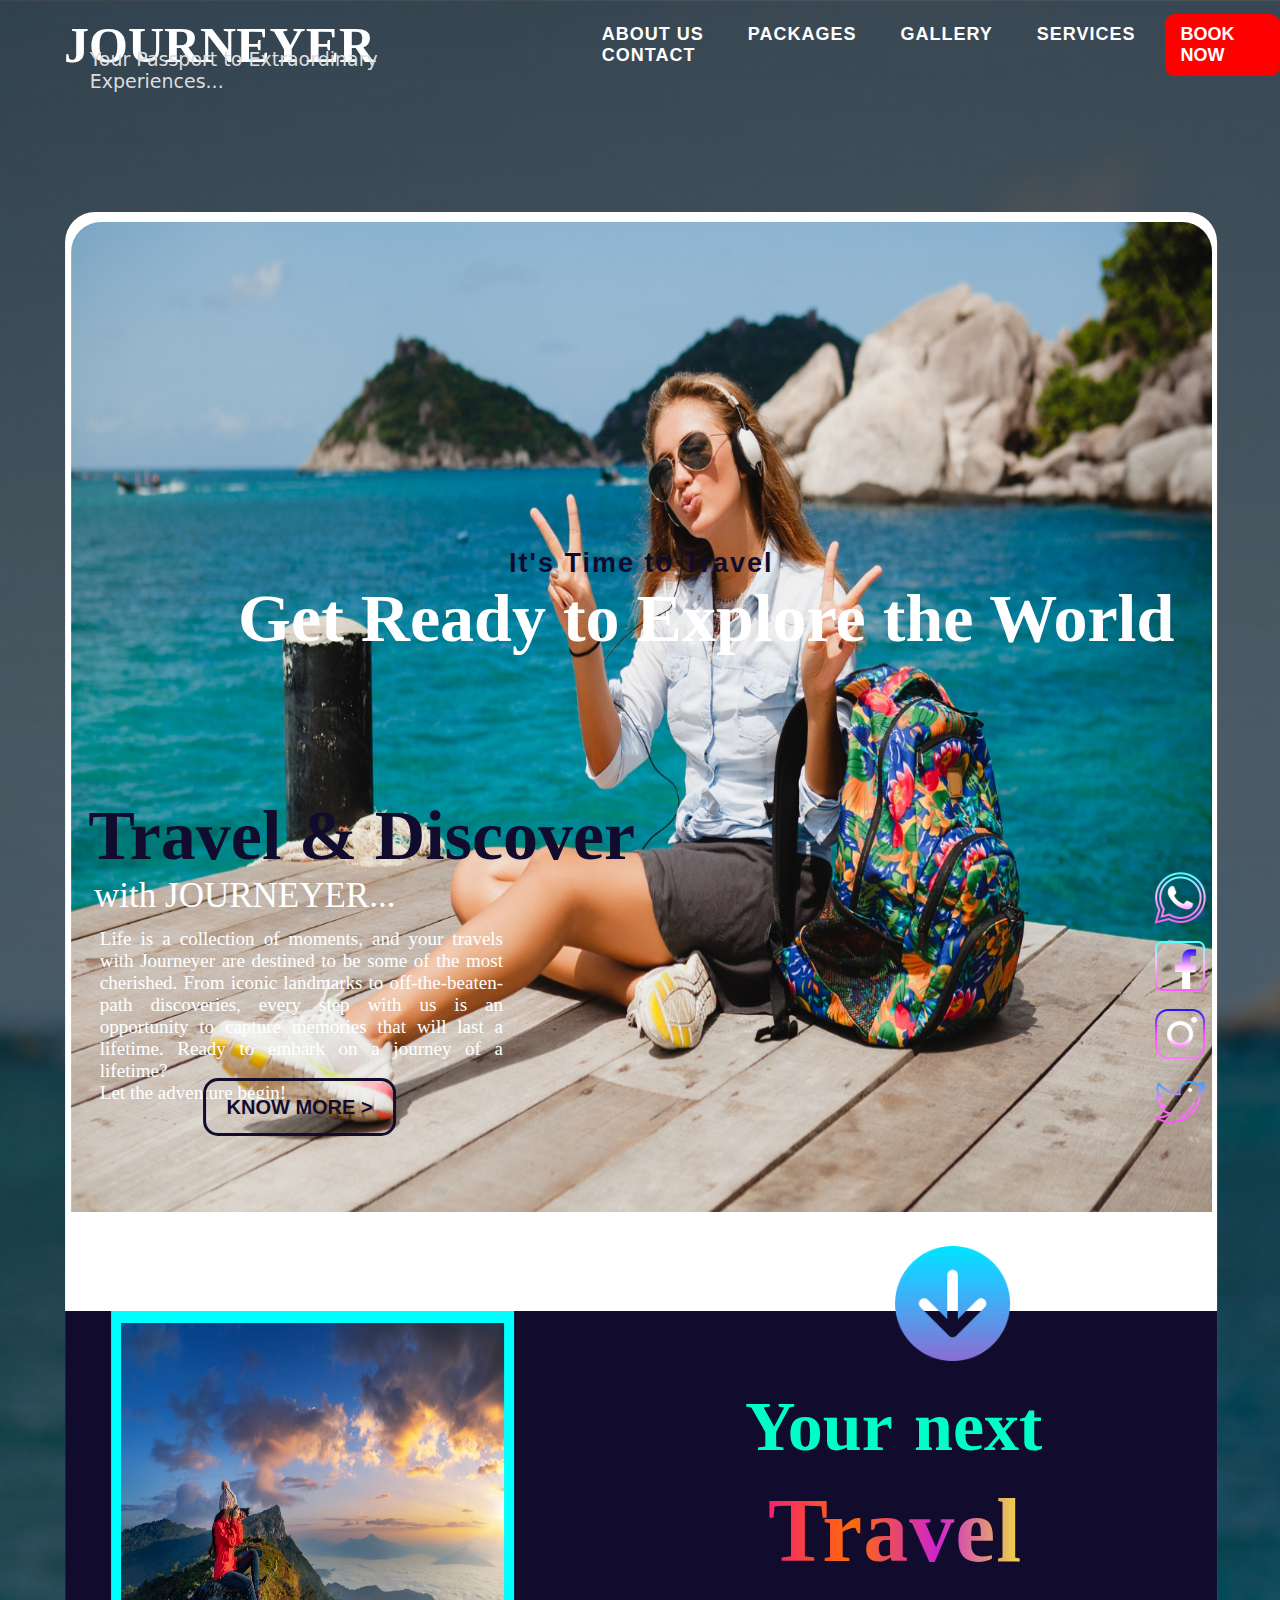
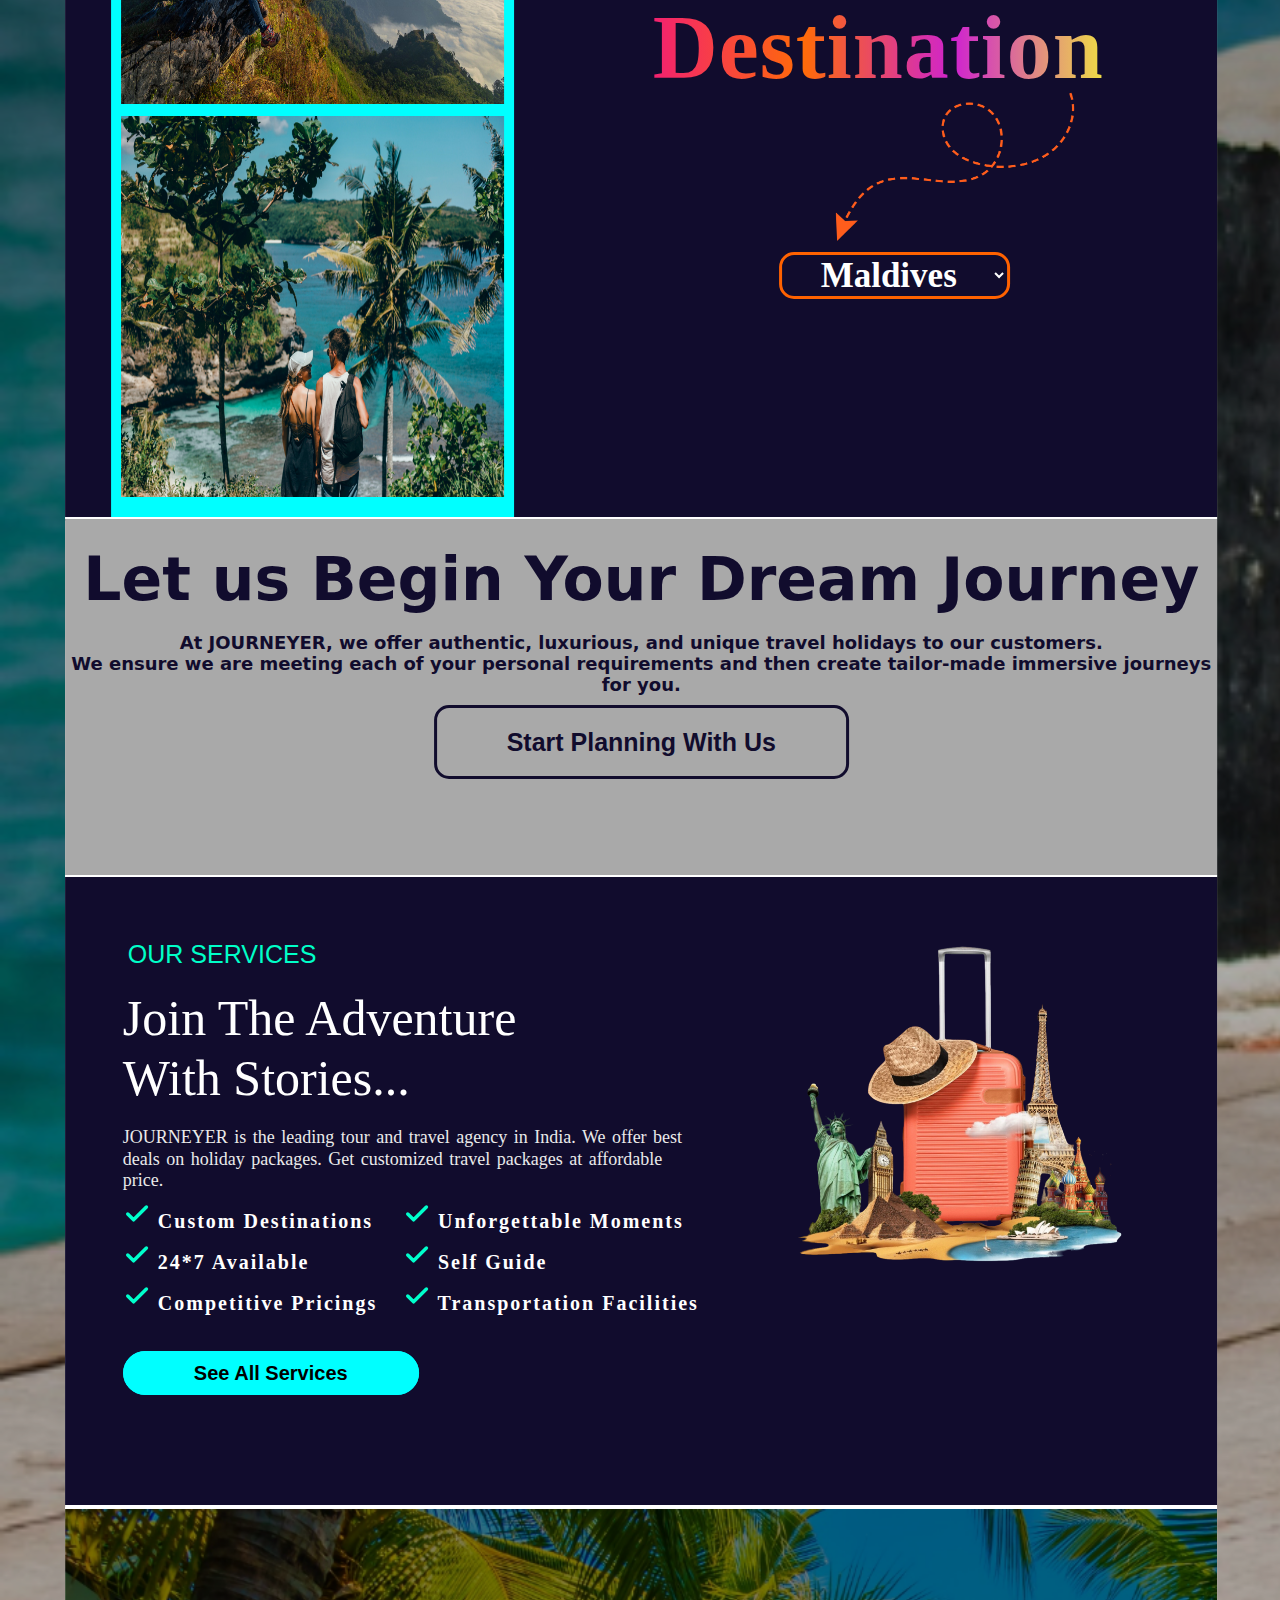
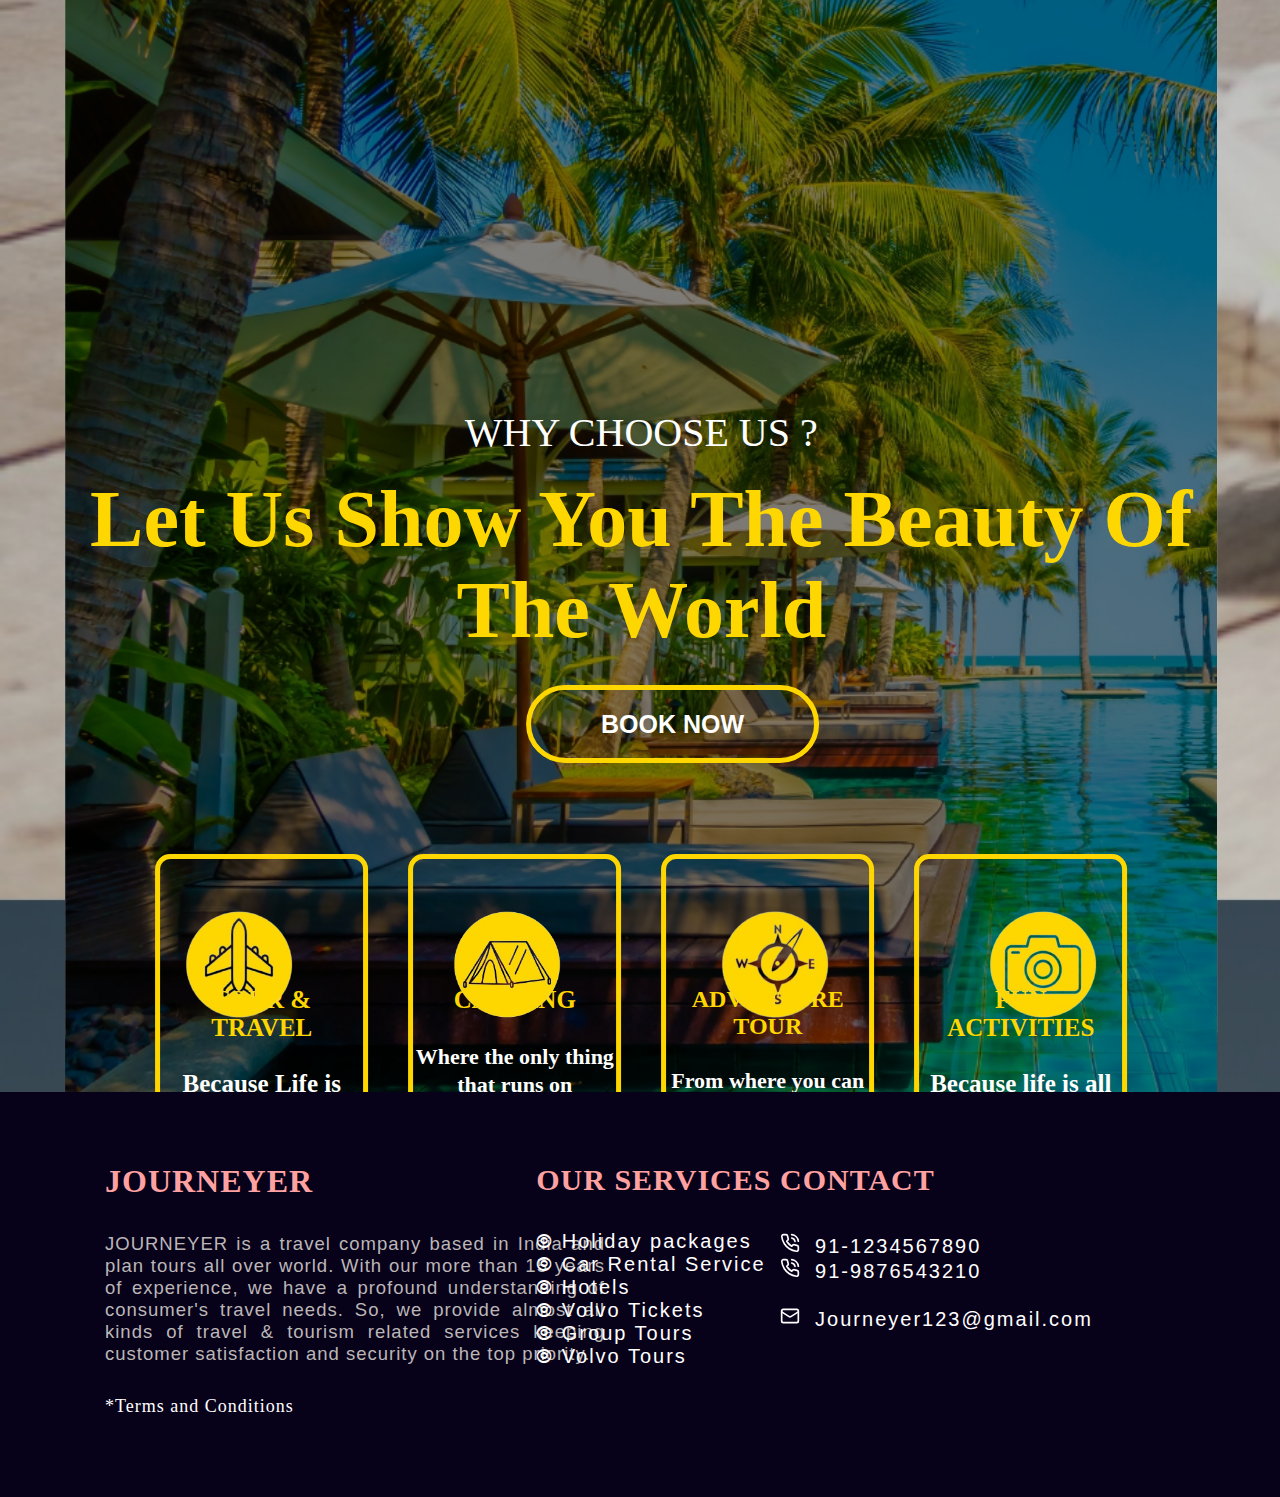
==== commit 7af5c89c: "Update index.html" ====
--- a/OIBSIP_Task1/index.html
+++ b/OIBSIP_Task1/index.html
@@ -41,7 +41,7 @@
             <img class="icon4" src="./images_icons/icon_twitter.png" alt="icon_twitter">
         </div>
         <img style="width: 115px; margin-left: 72%; margin-top: 11%; filter: brightness(130%);" src="./images_icons/down-arrow.png" alt="arrow1">
-        <!--page2 end-->
+        <!--page1 end-->
         <!--page2 start-->
         <div class="container2">
             <span class="next-dest">Your next </span><br>
@@ -66,7 +66,7 @@
             </div>
         </div>
         <!--page2 end-->
-        <!--page 3 start-->
+        <!--page3 start-->
         <div class="container4">
             <div>Let us Begin Your Dream Journey</div>
             <p style="font-size: 18px; margin-top: 18px;">At JOURNEYER, we offer authentic, luxurious, and unique travel holidays to our customers.<br> We ensure we are meeting each of your personal requirements and then create tailor-made immersive journeys for you.</p>
--- a/OIBSIP_Task1/style.css
+++ b/OIBSIP_Task1/style.css
@@ -6,9 +6,6 @@
 body{
     background-image: linear-gradient(rgba(0,0,0,0.6),rgba(0,0,0,0.1)),url(./images_icons//background1.jpg);
     background-size: cover;
-}
-header{
-    width: 100%;
 }
 nav{
     width: 100%;
@@ -175,7 +172,7 @@
     font-size: 27px;
     font-family:sans-serif;
     letter-spacing: 2px;
-    margin-top: -59%;
+    margin-top: -58%;
     text-align: center;
 }
 .main2{
